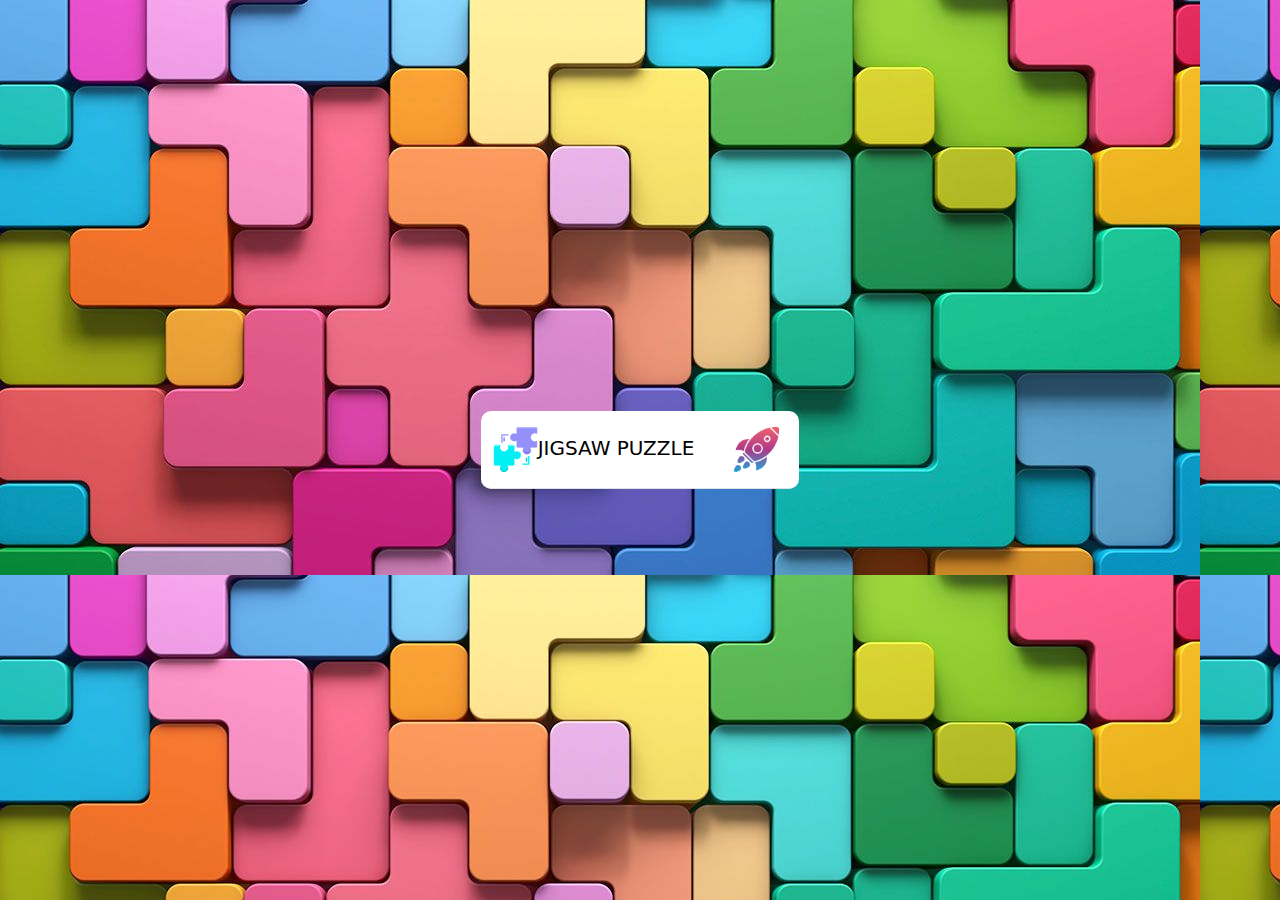
==== index.html @ 4556a9da "revert added for dragggle pieces" ====
<!DOCTYPE html>
<html lang="en">

<head>
    <meta charset="UTF-8">
    <title>Jigsaw Puzzle</title>
    <link rel="icon" href="assest/images/icon.png">
    <link rel="stylesheet" href="assest/Jquery/jquery-ui-1.13.2/jquery-ui.theme.css">
    <link rel="stylesheet" href="assest/Boostrap/css/bootstrap.min.css">
    <link rel="stylesheet" href="style.css">
    <!-- =============================JavaScript======================================-->
    <script src="assest/Jquery/jquery-3.7.0.min.js"></script>
    <script src="assest/Jquery/jquery-ui-1.13.2/jquery-ui.min.js"></script>
    <script src="script.js"></script>
</head>


<body>
    <!--============================= game Home ==============================-->
    <div id="dashboard">
        <nav class="navbar navbar-expand-lg bg-white border-bottom sticky-top" style="border-radius: 10px;">
            <div class="container-fluid">
                <a class="navbar-brand">
                    <img src="assest/images/icon.png" alt="" style="width: 45px; height: 45px;">JIGSAW PUZZLE</a>
                <div class="collapse navbar-collapse" id="navbarSupportedContent">
                    <ul class="navbar-nav me-auto mb-2 mb-lg-0">
                        <li id="btnDashboard" class="nav-item">
                            <a class="nav-link" aria-current="page" href="#"></i></a>
                        </li>
                        <li id="btnContainer" class="nav-item">
                            <a class="nav-link" aria-current="page" href="#"></i>
                                <img src="assest/images/startup.png" alt="" style="width: 45px;"></a>
                        </li>
                    </ul>
                </div>
            </div>
        </nav>
    </div>
    <!-- ============================Game Main Form===================== -->
    <div id="container" class="full-height h-70 bg-dark shadow-lg rounded-5">
        <div id="pieceContainer" class="shadow-lg"></div>
        <div id="puzzleContainer" class="shadow-lg"></div>
        <ul id="buttons">
            <li><button id="btnStart">Start 
                <img id="starticon" src="assest/images/play.png" alt=""></button></li>
            <li><button id="btnReset">Reset
                <img id="starticon" src="assest/images/restart.png" alt=""></button></li>
        </ul>
    </div>



    <!-- =============================JavaScript======================================-->
    <script src="index.js"></script>
</body>

</html>
---- style.css ----
*{
    margin: 0;
    padding: 0; 
}

body{
    width: 100vw;
    height: 100vh;
    background: url(assest/images/background.jpeg);
    display: flex;
    justify-content: center;
    align-items: center;
}

#container{
    border-radius: 20px;
    margin: 10px auto;
    padding: 10px;
}

#pieceContainer{
    width: 402px;
    height: 402px;
    background-color: rgb(255, 205, 242);
    border: 1px solid black;
    float: left;
    text-align: center;
    font-size: 30px;
    line-height: 400px;
    position: relative;
}

#puzzleContainer{
    width: 402px;
    height: 402px;
    background-color: rgb(158, 216, 255);
    border: 1px solid black;
    float: right;
}

ul{
    list-style-type: none;
}

ul button{
    width: 100px;
    border: 1px solid black;
    font-size: 20px;
    border-radius: 10px;
    padding: 5px;
    margin-top: 10px;
    background-color: rgb(234, 196, 238);
}

#starticon{
    width: 30px;
}

#btnReset{
    display: none;
}

.piece{
    width: 100px;
    height: 100px;
    border: 1px solid black;
    float: left;
    background-image: url(assest/images/example.jpeg);
    background-repeat: no-repeat;
}
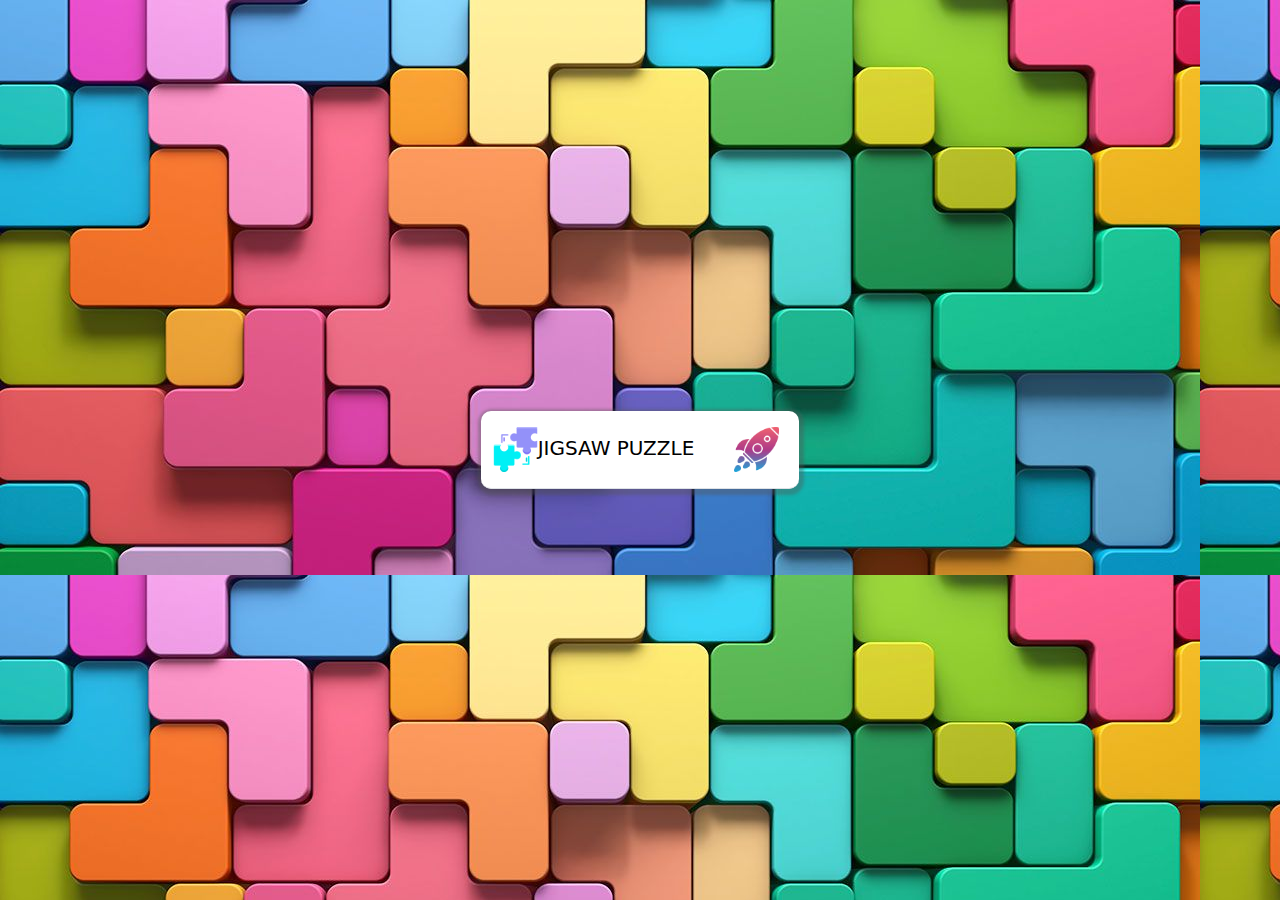
==== commit e7aa3f3e: "ui updated" ====
--- a/index.html
+++ b/index.html
@@ -18,7 +18,7 @@
 <body>
     <!--============================= game Home ==============================-->
     <div id="dashboard">
-        <nav class="navbar navbar-expand-lg bg-white border-bottom sticky-top" style="border-radius: 10px;">
+        <nav class="navbar navbar-expand-lg bg-white border-bottom sticky-top" style="border-radius: 10px;" id="nav">
             <div class="container-fluid">
                 <a class="navbar-brand">
                     <img src="assest/images/icon.png" alt="" style="width: 45px; height: 45px;">JIGSAW PUZZLE</a>
@@ -29,7 +29,7 @@
                         </li>
                         <li id="btnContainer" class="nav-item">
                             <a class="nav-link" aria-current="page" href="#"></i>
-                                <img src="assest/images/startup.png" alt="" style="width: 45px;"></a>
+                                <img id="SIcon" src="assest/images/startup.png" alt="" style="width: 45px;"></a>
                         </li>
                     </ul>
                 </div>
--- a/style.css
+++ b/style.css
@@ -11,6 +11,9 @@
     justify-content: center;
     align-items: center;
 }
+#nav{
+    box-shadow: 1px 2px 3px 4px rgba(85, 85, 85, 0.4);
+}
 
 #container{
     border-radius: 20px;
@@ -18,10 +21,14 @@
     padding: 10px;
 }
 
+#SIcon:hover{
+    transform: scaleX(1.15) scaleY(1.15);
+}
+
 #pieceContainer{
     width: 402px;
     height: 402px;
-    background-color: rgb(255, 205, 242);
+    background-color: rgb(221, 194, 252);
     border: 1px solid black;
     float: left;
     text-align: center;
@@ -33,7 +40,7 @@
 #puzzleContainer{
     width: 402px;
     height: 402px;
-    background-color: rgb(158, 216, 255);
+    background-color: rgb(255, 176, 244);
     border: 1px solid black;
     float: right;
 }
@@ -54,6 +61,16 @@
 
 #starticon{
     width: 30px;
+    
+}
+#starticon:hover{
+    border-radius: 100%;
+    box-shadow: 1px 2px 3px 4px rgba(160, 160, 160, 0.719);
+}
+
+#btnStart:hover,
+#btnReset:hover{
+    box-shadow: 1px 2px 3px 4px rgba(160, 160, 160, 0.719);
 }
 
 #btnReset{
@@ -67,4 +84,9 @@
     float: left;
     background-image: url(assest/images/example.jpeg);
     background-repeat: no-repeat;
-}+    box-shadow: 1px 2px 3px 4px rgba(117, 117, 117, 0.4);
+}
+
+.piece:hover{
+    box-shadow: 1px 2px 3px 4px rgba(182, 182, 182, 0.4);
+}
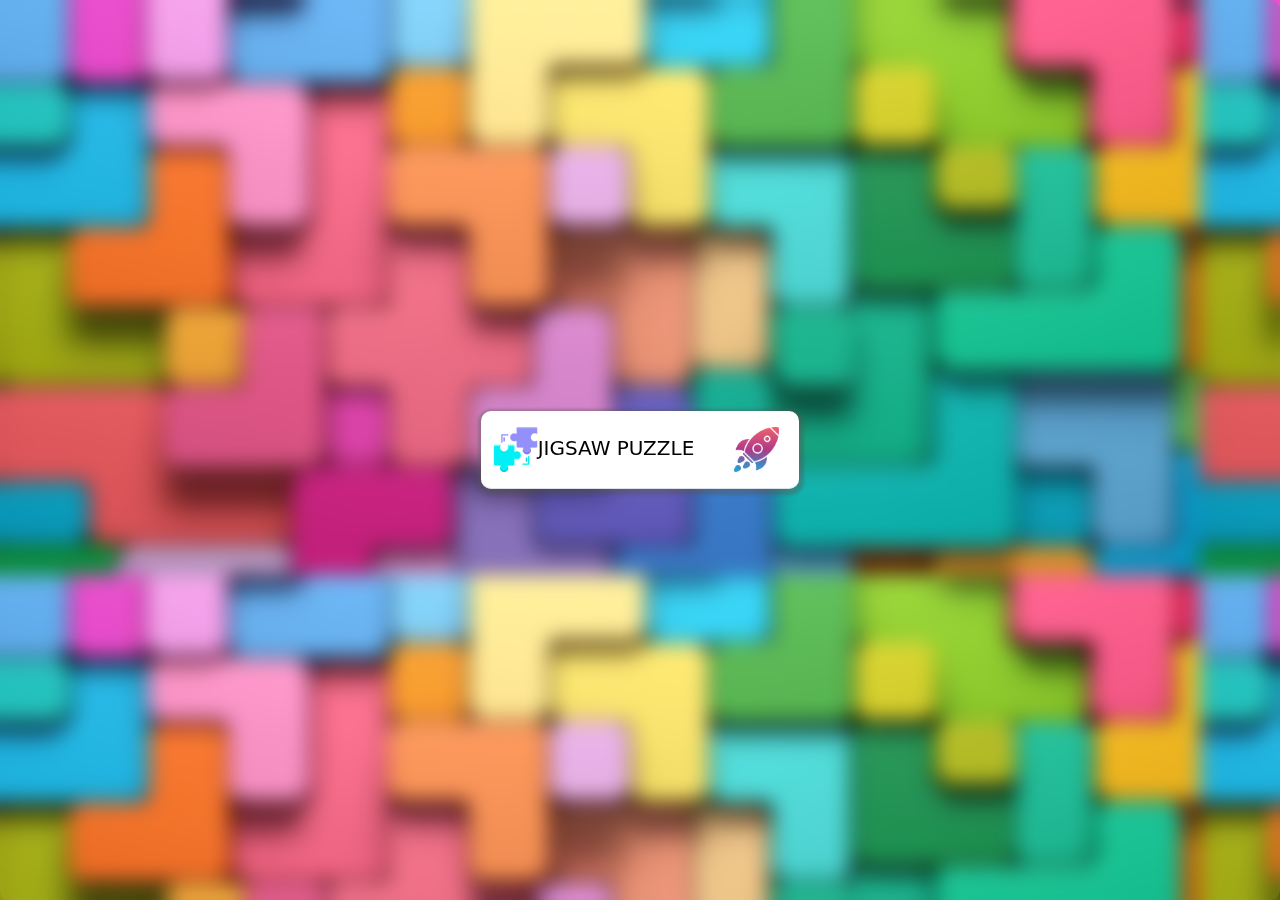
==== commit 44ff4c02: "score added" ====
--- a/index.html
+++ b/index.html
@@ -4,54 +4,59 @@
 <head>
     <meta charset="UTF-8">
     <title>Jigsaw Puzzle</title>
-    <link rel="icon" href="assest/images/icon.png">
-    <link rel="stylesheet" href="assest/Jquery/jquery-ui-1.13.2/jquery-ui.theme.css">
-    <link rel="stylesheet" href="assest/Boostrap/css/bootstrap.min.css">
-    <link rel="stylesheet" href="style.css">
+    <link href="assest/images/icon.png" rel="icon">
+    <link href="assest/Jquery/jquery-ui-1.13.2/jquery-ui.theme.css" rel="stylesheet">
+    <link href="assest/Boostrap/css/bootstrap.min.css" rel="stylesheet">
+    <link href="style.css" rel="stylesheet">
     <!-- =============================JavaScript======================================-->
     <script src="assest/Jquery/jquery-3.7.0.min.js"></script>
     <script src="assest/Jquery/jquery-ui-1.13.2/jquery-ui.min.js"></script>
     <script src="script.js"></script>
 </head>
 
+<body>
+<!--============================= game Home ==============================-->
+<div id="dashboard">
+    <nav class="navbar navbar-expand-lg bg-white border-bottom sticky-top" id="nav" style="border-radius: 10px;">
+        <div class="container-fluid">
+            <a class="navbar-brand">
+                <img alt="" src="assest/images/icon.png" style="width: 45px; height: 45px;">JIGSAW PUZZLE</a>
+            <div class="collapse navbar-collapse" id="navbarSupportedContent">
+                <ul class="navbar-nav me-auto mb-2 mb-lg-0">
+                    <li class="nav-item" id="btnDashboard">
+                        <a aria-current="page" class="nav-link" href="#"></i></a>
+                    </li>
+                    <li class="nav-item" id="btnContainer">
+                        <a aria-current="page" class="nav-link" href="#"></i>
+                            <img alt="" id="SIcon" src="assest/images/startup.png" style="width: 45px;"></a>
+                    </li>
+                </ul>
+            </div>
+        </div>
+    </nav>
+</div>
+<!-- ============================Game Main Form===================== -->
+<div class="full-height h-70 bg-dark shadow-lg rounded-5" id="container">
+    <div class="shadow-lg" id="pieceContainer"></div>
+    <div class="shadow-lg" id="puzzleContainer"></div>
+    <ul id="buttons">
+        <li>
+            <button id="btnStart">Start
+                <img alt="" id="starticon" src="assest/images/play.png"></button>
+        </li>
+        <li>
+            <button id="btnReset" onclick="resetCountdown()">Reset
+                <img alt="" id="starticon" src="assest/images/restart.png"></button>
+        </li>
+        <button id="finishButton" onclick="finishCountdown()">Finish</button>
+    </ul>
+    <div class="score" id="score">Score: 0</div>
+    <div class="timer" id="timer">1:00</div>
 
-<body>
-    <!--============================= game Home ==============================-->
-    <div id="dashboard">
-        <nav class="navbar navbar-expand-lg bg-white border-bottom sticky-top" style="border-radius: 10px;" id="nav">
-            <div class="container-fluid">
-                <a class="navbar-brand">
-                    <img src="assest/images/icon.png" alt="" style="width: 45px; height: 45px;">JIGSAW PUZZLE</a>
-                <div class="collapse navbar-collapse" id="navbarSupportedContent">
-                    <ul class="navbar-nav me-auto mb-2 mb-lg-0">
-                        <li id="btnDashboard" class="nav-item">
-                            <a class="nav-link" aria-current="page" href="#"></i></a>
-                        </li>
-                        <li id="btnContainer" class="nav-item">
-                            <a class="nav-link" aria-current="page" href="#"></i>
-                                <img id="SIcon" src="assest/images/startup.png" alt="" style="width: 45px;"></a>
-                        </li>
-                    </ul>
-                </div>
-            </div>
-        </nav>
-    </div>
-    <!-- ============================Game Main Form===================== -->
-    <div id="container" class="full-height h-70 bg-dark shadow-lg rounded-5">
-        <div id="pieceContainer" class="shadow-lg"></div>
-        <div id="puzzleContainer" class="shadow-lg"></div>
-        <ul id="buttons">
-            <li><button id="btnStart">Start 
-                <img id="starticon" src="assest/images/play.png" alt=""></button></li>
-            <li><button id="btnReset">Reset
-                <img id="starticon" src="assest/images/restart.png" alt=""></button></li>
-        </ul>
-    </div>
+</div>
 
-
-
-    <!-- =============================JavaScript======================================-->
-    <script src="index.js"></script>
+<!-- =============================JavaScript======================================-->
+<script src="index.js"></script>
 </body>
 
 </html>--- a/style.css
+++ b/style.css
@@ -10,6 +10,9 @@
     display: flex;
     justify-content: center;
     align-items: center;
+    border-radius: 10px;
+    backdrop-filter: blur(10px);
+    -webkit-backdrop-filter: blur(10px);
 }
 #nav{
     box-shadow: 1px 2px 3px 4px rgba(85, 85, 85, 0.4);
@@ -56,6 +59,7 @@
     border-radius: 10px;
     padding: 5px;
     margin-top: 10px;
+
     background-color: rgb(234, 196, 238);
 }
 
@@ -90,3 +94,25 @@
 .piece:hover{
     box-shadow: 1px 2px 3px 4px rgba(182, 182, 182, 0.4);
 }
+
+.score {
+    position: fixed;
+    top: 10px;
+    left: 10px;
+    font-size: 24px;
+    background-color: #f9f9f9;
+    padding: 5px 10px;
+    border-radius: 5px;
+    box-shadow: 0 0 5px rgba(0, 0, 0, 0.2);
+}
+
+.timer {
+    position: fixed;
+    top: 10px;
+    right: 10px;
+    font-size: 24px;
+    background-color: #f9f9f9;
+    padding: 5px 10px;
+    border-radius: 5px;
+    box-shadow: 0 0 5px rgba(0, 0, 0, 0.2);
+}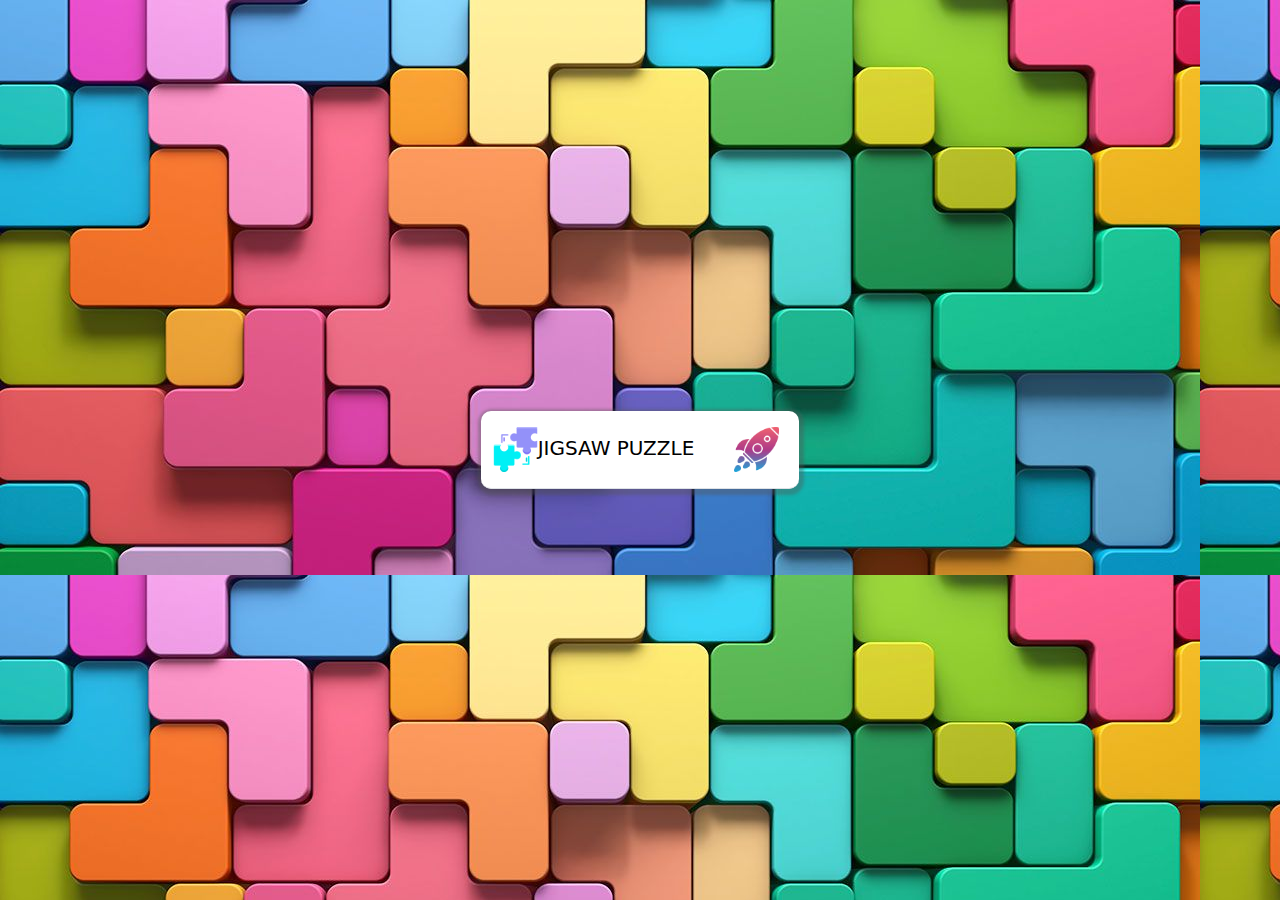
==== commit a9241b78: "level one updated" ====
--- a/index.html
+++ b/index.html
@@ -37,7 +37,9 @@
 </div>
 <!-- ============================Game Main Form===================== -->
 <div class="full-height h-70 bg-dark shadow-lg rounded-5" id="container">
-    <div class="shadow-lg" id="pieceContainer"></div>
+    <div class="shadow-lg" id="pieceContainer">
+        <button id="LevelTwo"></button>
+    </div>
     <div class="shadow-lg" id="puzzleContainer"></div>
     <ul id="buttons">
         <li>
@@ -51,7 +53,7 @@
         <button id="finishButton" onclick="finishCountdown()">Finish</button>
     </ul>
     <div class="score" id="score">Score: 0</div>
-    <div class="timer" id="timer">1:00</div>
+    <div class="timer" id="timer">1:30</div>
 
 </div>
 
--- a/style.css
+++ b/style.css
@@ -11,8 +11,8 @@
     justify-content: center;
     align-items: center;
     border-radius: 10px;
-    backdrop-filter: blur(10px);
-    -webkit-backdrop-filter: blur(10px);
+    /* backdrop-filter: blur(10px);
+    -webkit-backdrop-filter: blur(10px); */
 }
 #nav{
     box-shadow: 1px 2px 3px 4px rgba(85, 85, 85, 0.4);
@@ -69,12 +69,14 @@
 }
 #starticon:hover{
     border-radius: 100%;
-    box-shadow: 1px 2px 3px 4px rgba(160, 160, 160, 0.719);
+    box-shadow: 0 10px 10px rgb(202, 202, 202);
+    /* box-shadow: 1px 2px 3px 4px rgba(160, 160, 160, 0.719); */
 }
 
-#btnStart:hover,
-#btnReset:hover{
-    box-shadow: 1px 2px 3px 4px rgba(160, 160, 160, 0.719);
+#btnStart,
+#btnReset{
+    box-shadow: 0 10px 10px rgba(0, 0, 0, 0.1);
+    /* box-shadow: 1px 2px 3px 4px rgba(160, 160, 160, 0.719); */
 }
 
 #btnReset{
@@ -88,7 +90,7 @@
     float: left;
     background-image: url(assest/images/example.jpeg);
     background-repeat: no-repeat;
-    box-shadow: 1px 2px 3px 4px rgba(117, 117, 117, 0.4);
+    /* box-shadow: 1px 2px 3px 4px rgba(117, 117, 117, 0.4); */
 }
 
 .piece:hover{
